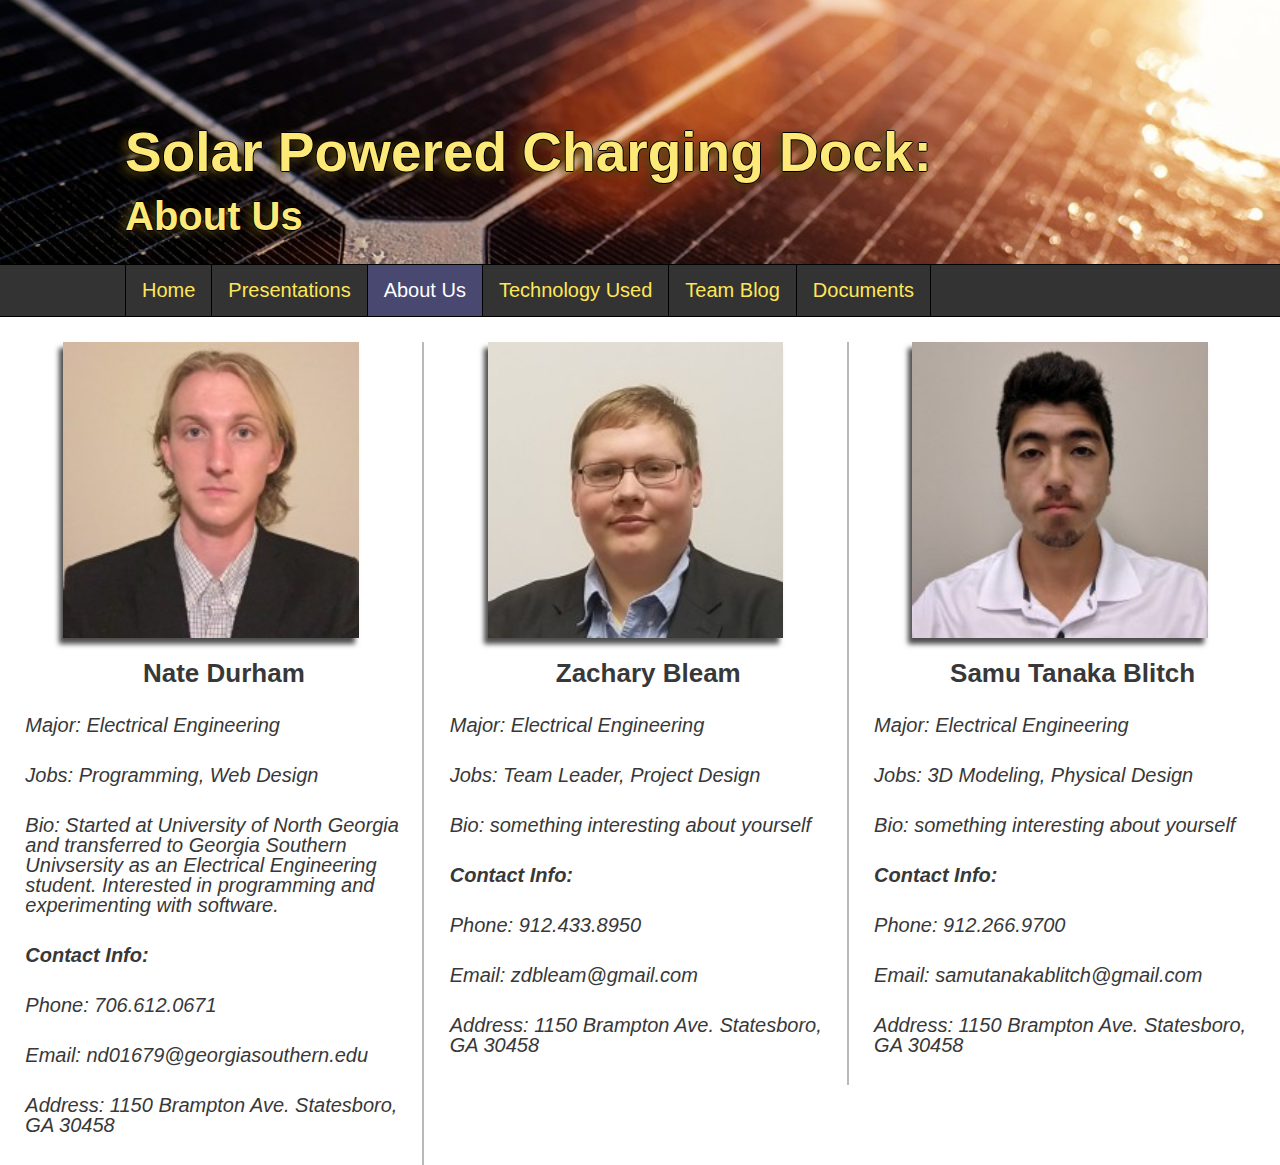
==== about.html @ b380073a "Add files via upload" ====
<!DOCTYPE html>
<!-- Home Page -->

<html>
<link rel="stylesheet" href="styles.css">


    <head>
        <title>SPC | About Us</title>
    </head>

    <body>
        <div class="header">
                <h1>Solar Powered Charging Dock:</h1>
                <h2>About Us</h2>
        </div>
        <!-- Navigation Bar -->
        <div class="navTab">
            <div class="navbar">
            
                <a href="index.html">Home</a>
                <a href="presentations.html">Presentations</a>
                <a class="active" href="about.html">About Us</a>
                <a href="techUsed.html">Technology Used</a>
                <a href="blog.html">Team Blog</a>
                <a href="docs.html">Documents</a>
            
            </div>
        </div>

        <div class="content" style="font-size: 26px;margin-top: 25px;">

            <div class="row">
                    <div class="column" style="border-right: 2px solid rgb(185, 185, 185);">
                        <img src="images/nateProfile.jpg">
                        <!-- NATE DURHAM -->
                        <h3>Nate Durham</h3>
                        <p><i>Major: Electrical Engineering</i></p>
                        <p><i>Jobs: Programming, Web Design</i></p>
                        <!-- NATE DURHAM: PUT YOUR BIO AFTER THE "Bio:" -->
                        <p><i>Bio: Started at University of North Georgia and transferred to Georgia Southern Univsersity as an Electrical Engineering student. Interested in programming and experimenting with software.</i></p>
                        <p><i><strong>Contact Info:</strong></i></p>
                        <p><i>Phone: 706.612.0671</i></p>
                        <p><i>Email: nd01679@georgiasouthern.edu</i></p>
                        <p><i>Address: 1150 Brampton Ave. Statesboro, GA 30458</i></p>
                    </div>

                    <!-- ZACHARY BLEAM -->
                    <div class="column" style="border-right: 2px solid rgb(185, 185, 185);">
                        <img src="images/zach.jpg">
                        <h3>Zachary Bleam</h3>
                        <p><i>Major: Electrical Engineering</i></p>
                        <p><i>Jobs: Team Leader, Project Design</i></p>
                        <!-- ZACHARY BLEAM: PUT YOUR BIO AFTER THE "Bio:" -->
                        <p><i>Bio: something interesting about yourself</i></p>
                        <p><i><strong>Contact Info:</strong></i></p>
                        <p><i>Phone: 912.433.8950</i></p>
                        <p><i>Email: zdbleam@gmail.com</i></p>
                        <p><i>Address: 1150 Brampton Ave. Statesboro, GA 30458</i></p>
                    </div>
                    
                    <!-- SAMU TANAKA BLITCH -->
                    <div class="column">
                        <img src="images/samuProfile.jpg">
                        <h3>Samu Tanaka Blitch</h3>
                        <p><i>Major: Electrical Engineering</i></p>
                        <p><i>Jobs: 3D Modeling, Physical Design</i></p>
                        <!-- SAMU TANAKA BLITCH: PUT YOUR BIO AFTER THE "Bio:" -->
                        <p><i>Bio: something interesting about yourself</i></p>
                        <p><i><strong>Contact Info:</strong></i></p>
                        <p><i>Phone: 912.266.9700</i></p>
                        <p><i>Email: samutanakablitch@gmail.com</i></p>
                        <p><i>Address: 1150 Brampton Ave. Statesboro, GA 30458</i></p>
                    </div>
            </div>

        </div>
    </body>

</html>
---- styles.css ----
/* Alphabetized*/
.blogImage {
    display: block;
    width: 20%;
}

/* Body */
body {
    top: 0;
    color: rgb(56, 56, 56);
    background-color: white;
    font-size: 20px;
    width: auto;
    padding: 0%;
    margin: 0%;
    margin-bottom: 200px;
}
.content                {margin-top: 50px;}
.content h1             {margin-left: 125px;margin-right: 125px;}
.content h2             {margin-left: 125px;margin-right: 125px; margin-bottom: 10px;}
.content h3             {margin-left: 125px;margin-right: 125px;}
.content h4             {margin-left: 125px;margin-right: 125px;}
.content p              {margin-left: 125px;margin-right: 125px;margin-top: 0px;line-height: 1.5em;}
.content ul             {margin-left: 125px;margin-right: 125px;}
.content a              {margin-left: 125px;margin-right: 125px;}
.content figure {
    display: block;
    float: left;
    margin: 0px;
    padding: 0px;
}
.content figcaption{
    padding: 0px;
    margin-left: 125px;
    font-style: italic;
    font-size: 16px;
}
.content figure img {
    box-shadow: -4px 6px 5px rgb(77, 77, 77);
    margin-right: 25px;
    padding: 0px;
}

.contentImageRight {
    margin-top: 50px;
    margin-left: 125px;
    margin-right: 125px;
    text-align: justify;
    font-size: 26px;
}
.contentImageRight img {
    float: right;
    width: 600px;
    margin-right: 50px;
    margin-left: 50px;
    margin: 0px;
    padding: 0px;
}
.contentImageRight figure {
    float: right;
    margin-left: 50px;
    margin-right: 50px;
    margin: 0px;
    padding: 0px;
}
.contentImageRight figure img {
    float: right;
    width: 600px;
    margin-right: 50px;
    margin-left: 50px;
    margin-bottom: 10px;
    box-shadow: -4px 6px 5px rgb(77, 77, 77);
}
.contentImageRight figure figcaption {
    padding: 0px;
    margin-left: 50px;
    font-style: italic;
    font-size: 16px;
}
.contentImageRight:after {
    content: "";
    display: table;
    clear: both;
}

.contentImageLeft {
    margin-right: 125px;
    margin-left: 125px;
    text-align: justify;
}
.contentImageLeft ul,li {
    margin-left: 0px;
}
.contentImageLeft img {
    float: left;
    width: 600px;
    margin-left: 50px;
    margin-right: 50px;
}
.contentImageLeft figure {
    float: left;
    margin: 0px;
    margin-right: 50px;
}
.contentImageLeft figure iframe {
    float: left;
    margin: 0px;
    padding: 0px;
}
.contentImageLeft figure figcaption {
    padding: 0px;
    font-style: italic;
    font-size: 16px;
}
.contentImageLeft:after {
    content: "";
    display: table;
    clear: both;
}

/* For documents page */
.documents      {margin-top: 50px;}
.documents p    {margin-left: 125px;margin-right: 200px;}
.documents a    {margin-left: 150px;margin-right: 200px;line-height: 1.5em;}
.documents h3   {margin-left: 125px;margin-right: 200px;}

/* Header */
.header {
    background-image: url("images/solarPanel.jpg");
    background-repeat: no-repeat;
    background-position: center;
    background-size: cover;
    text-align: left;
    color: rgb(253, 233, 120);
    width: 100%;
    height: auto;
    margin: 0px;
    padding: 0px;
    padding-top: 50px;
    padding-bottom: 25px;
    display: inline-block;
}
.header h1 {
    margin-top: 70px;
    margin-bottom: 0px;
    margin-left:  125px;
    margin-right: 125px;
    text-shadow: -1px 0 black, 0 1px black, 1px 0 black, 0 -1px black, -5px 2.5px 10px rgb(80, 62, 13);
    font-size: 55px;
}
.header h2 {
    margin-top: 10px;
    margin-left:  125px;
    margin-right: 125px;
    text-shadow: -1px 0 black, 0 1px black, 1px 0 black, 0 -1px black, -5px 2.5px 10px rgb(80, 62, 13);
    margin-bottom: 0px;
    font-size: 40px;
}

html {
    font-family: Calibri, 'Gill Sans', 'Gill Sans MT', 'Trebuchet MS', sans-serif;
}

.indexImage {
    width: 100%;
    display: inline-block;
    text-align: justify;
}
.indexImage h2 {
    margin-right: 0px;
    padding: 0px;
}
.indexImage p {
    margin-right: 50px;
    padding: 0px;
}
.indexImage iframe {
    float: left;    
    margin-left: 125px;
    margin-right: 25px;
    border: 1px solid black;
}


/* Navigation Bar */
.navbar {
    overflow: hidden;
    background-color: #333;
    width: auto;
    margin: 0px;
    margin-left: 125px;
    padding: 0px;
    border-left: 1px solid black;
}  
.navbar a {
    float: left;
    color: rgb(255, 230, 88);
    text-align: center;
    padding: 14px 16px;
    border-right: 1px solid black;
    text-decoration: none;
    font-size: 20px;
    font-family: Arial, Helvetica, sans-serif;
}
.navbar a:hover {
    background-color: #ddd;
    color: black;
}
.navbar a.active {
    background-color: rgb(72, 72, 112);
    color: white;
}

.navTab {
    display: block;
    margin: 0px;
    padding: 0px;
    height: auto;
    width: 100%;
    background-color: #333;
    border-top: 1px solid black;
    border-bottom: 1px solid black;
}

.column {
    float: left;
    width: 33%;
}
.column h3 {
    text-align: center;
    margin-left: 6%;
    margin-right: 0px;
    margin-top: 0px;
    font-size: 26px;
    font-family: Arial, Helvetica, sans-serif;
}
.column h2 {
    margin-left: 125px;
    margin-right: 10px;
}
.column a {
    margin-left: 125px;
    margin-right: 25px;
}
.column p {
    margin-left: 6%;
    margin-right: 5px;
    margin-top: 0px;
    margin-bottom: 1.5em;
    font-size: 20px;
    line-height: 1.0em;
}
.column img {
    display:block;
    text-align: center;
    margin-left: auto;
    margin-right: auto;
    margin-bottom: 20px;
    width: 70%;
    box-shadow: -4px 6px 5px rgb(77, 77, 77);
}
.column iframe {
    margin-left: 1%;
    width: 98%;
}
  
  /* Clear floats after the columns */
.row {
    width: 100%;
    margin: 0px;
    padding: 0px;
}

/* For embed Google Doc */
.textBox {
    width: 100%;
    height: 1000px;
    overflow: hidden;
    border: 0px;
    padding: 0px;
    margin: 0px;
}
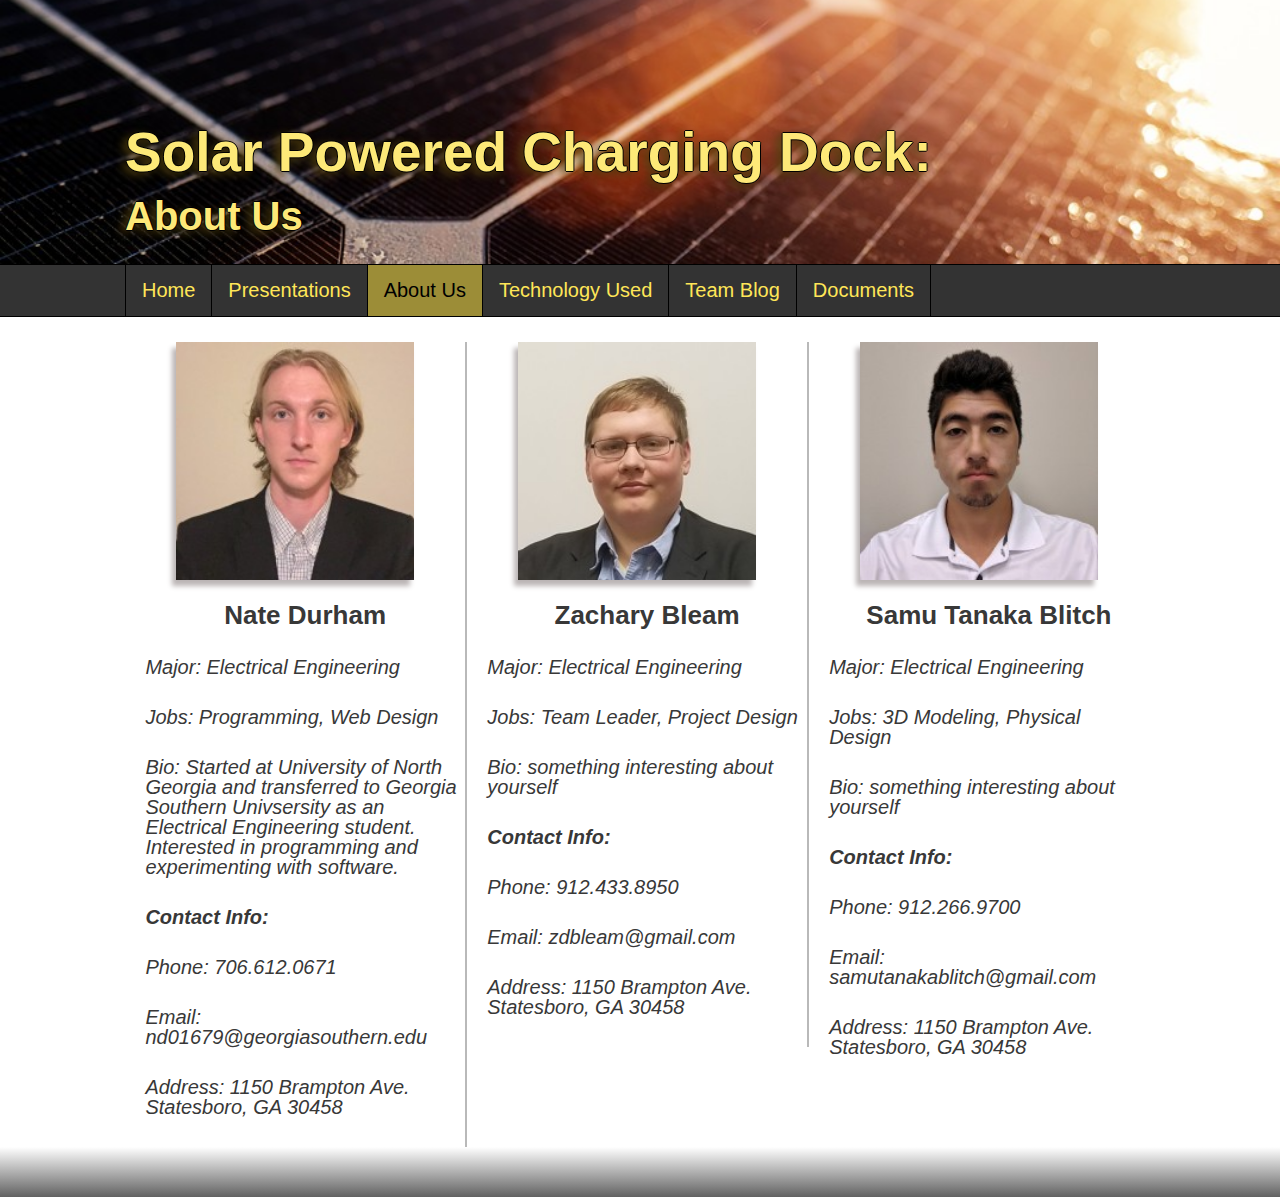
==== commit 7b435108: "Add files via upload" ====
--- a/about.html
+++ b/about.html
@@ -3,6 +3,10 @@
 
 <html>
 <link rel="stylesheet" href="styles.css">
+
+<style type="text/css">
+    .content, .contentImageLeft, .contentImageRight{font-size: 18;}
+</style>
 
 
     <head>
@@ -75,6 +79,11 @@
             </div>
 
         </div>
+
+
+
+        <footer>
+
+        </footer>
     </body>
-
 </html>
--- a/styles.css
+++ b/styles.css
@@ -13,16 +13,19 @@
     width: auto;
     padding: 0%;
     margin: 0%;
-    margin-bottom: 200px;
-}
-.content                {margin-top: 50px;}
-.content h1             {margin-left: 125px;margin-right: 125px;}
-.content h2             {margin-left: 125px;margin-right: 125px; margin-bottom: 10px;}
-.content h3             {margin-left: 125px;margin-right: 125px;}
-.content h4             {margin-left: 125px;margin-right: 125px;}
-.content p              {margin-left: 125px;margin-right: 125px;margin-top: 0px;line-height: 1.5em;}
-.content ul             {margin-left: 125px;margin-right: 125px;}
-.content a              {margin-left: 125px;margin-right: 125px;}
+}
+.content {
+    margin-top: 50px;
+    margin-left: 125px;
+    margin-right: 125px;
+}
+.content h2 {
+    margin-bottom: 10px;
+}
+.content p {
+    margin-top: 0px;
+    line-height: 1.5em;
+}
 .content figure {
     display: block;
     float: left;
@@ -43,15 +46,14 @@
 
 .contentImageRight {
     margin-top: 50px;
-    margin-left: 125px;
-    margin-right: 125px;
+    margin-left:  125px;
+    margin-right: 125px;
+    margin-bottom: 0px;
     text-align: justify;
-    font-size: 26px;
 }
 .contentImageRight img {
     float: right;
     width: 600px;
-    margin-right: 50px;
     margin-left: 50px;
     margin: 0px;
     padding: 0px;
@@ -66,9 +68,8 @@
 .contentImageRight figure img {
     float: right;
     width: 600px;
-    margin-right: 50px;
-    margin-left: 50px;
-    margin-bottom: 10px;
+    margin-left: 50px;
+    margin-bottom: 5px;
     box-shadow: -4px 6px 5px rgb(77, 77, 77);
 }
 .contentImageRight figure figcaption {
@@ -85,12 +86,14 @@
 
 .contentImageLeft {
     margin-right: 125px;
-    margin-left: 125px;
+    margin-left:  125px;
     text-align: justify;
 }
-.contentImageLeft ul,li {
+.contentImageLeft ul li {
     margin-left: 0px;
-}
+    padding-left: 0px;
+}
+
 .contentImageLeft img {
     float: left;
     width: 600px;
@@ -101,6 +104,9 @@
     float: left;
     margin: 0px;
     margin-right: 50px;
+}
+.contentImageLeft figure img {
+    box-shadow: -4px 6px 5px rgb(77, 77, 77);
 }
 .contentImageLeft figure iframe {
     float: left;
@@ -118,11 +124,11 @@
     clear: both;
 }
 
-/* For documents page */
-.documents      {margin-top: 50px;}
-.documents p    {margin-left: 125px;margin-right: 200px;}
-.documents a    {margin-left: 150px;margin-right: 200px;line-height: 1.5em;}
-.documents h3   {margin-left: 125px;margin-right: 200px;}
+footer {
+    width: 100%;
+    height: 50px;
+    background-image: linear-gradient(to bottom, white, rgb(97, 97, 97));
+}
 
 /* Header */
 .header {
@@ -207,8 +213,8 @@
     color: black;
 }
 .navbar a.active {
-    background-color: rgb(72, 72, 112);
-    color: white;
+    background-color: rgb(156, 141, 55);
+    color: black;
 }
 
 .navTab {
@@ -257,7 +263,16 @@
     margin-right: auto;
     margin-bottom: 20px;
     width: 70%;
+    box-shadow: -4px 6px 5px rgb(187, 181, 181);
+}
+.column figure img {
+    margin-bottom: 10px;
     box-shadow: -4px 6px 5px rgb(77, 77, 77);
+}
+.column figure figcaption {
+    padding: 0px;
+    font-style: italic;
+    font-size: 16px;
 }
 .column iframe {
     margin-left: 1%;
@@ -270,6 +285,11 @@
     margin: 0px;
     padding: 0px;
 }
+.row:after {
+    content: "";
+    display: table;
+    clear: both;
+}
 
 /* For embed Google Doc */
 .textBox {
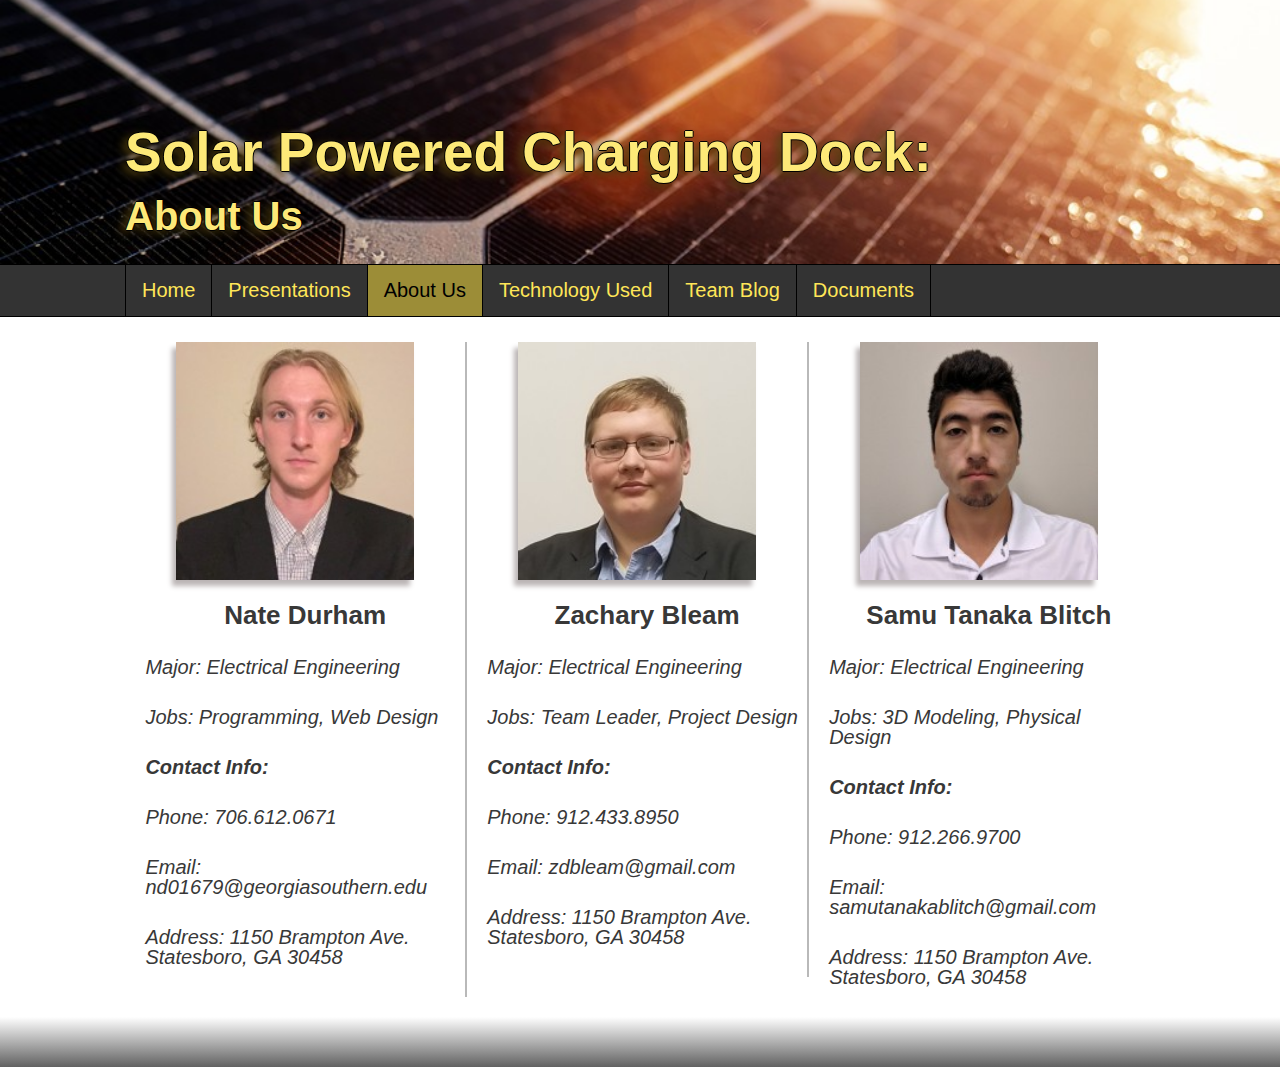
==== commit 12416897: "Update about.html" ====
--- a/about.html
+++ b/about.html
@@ -42,7 +42,6 @@
                         <p><i>Major: Electrical Engineering</i></p>
                         <p><i>Jobs: Programming, Web Design</i></p>
                         <!-- NATE DURHAM: PUT YOUR BIO AFTER THE "Bio:" -->
-                        <p><i>Bio: Started at University of North Georgia and transferred to Georgia Southern Univsersity as an Electrical Engineering student. Interested in programming and experimenting with software.</i></p>
                         <p><i><strong>Contact Info:</strong></i></p>
                         <p><i>Phone: 706.612.0671</i></p>
                         <p><i>Email: nd01679@georgiasouthern.edu</i></p>
@@ -56,7 +55,6 @@
                         <p><i>Major: Electrical Engineering</i></p>
                         <p><i>Jobs: Team Leader, Project Design</i></p>
                         <!-- ZACHARY BLEAM: PUT YOUR BIO AFTER THE "Bio:" -->
-                        <p><i>Bio: something interesting about yourself</i></p>
                         <p><i><strong>Contact Info:</strong></i></p>
                         <p><i>Phone: 912.433.8950</i></p>
                         <p><i>Email: zdbleam@gmail.com</i></p>
@@ -70,7 +68,6 @@
                         <p><i>Major: Electrical Engineering</i></p>
                         <p><i>Jobs: 3D Modeling, Physical Design</i></p>
                         <!-- SAMU TANAKA BLITCH: PUT YOUR BIO AFTER THE "Bio:" -->
-                        <p><i>Bio: something interesting about yourself</i></p>
                         <p><i><strong>Contact Info:</strong></i></p>
                         <p><i>Phone: 912.266.9700</i></p>
                         <p><i>Email: samutanakablitch@gmail.com</i></p>
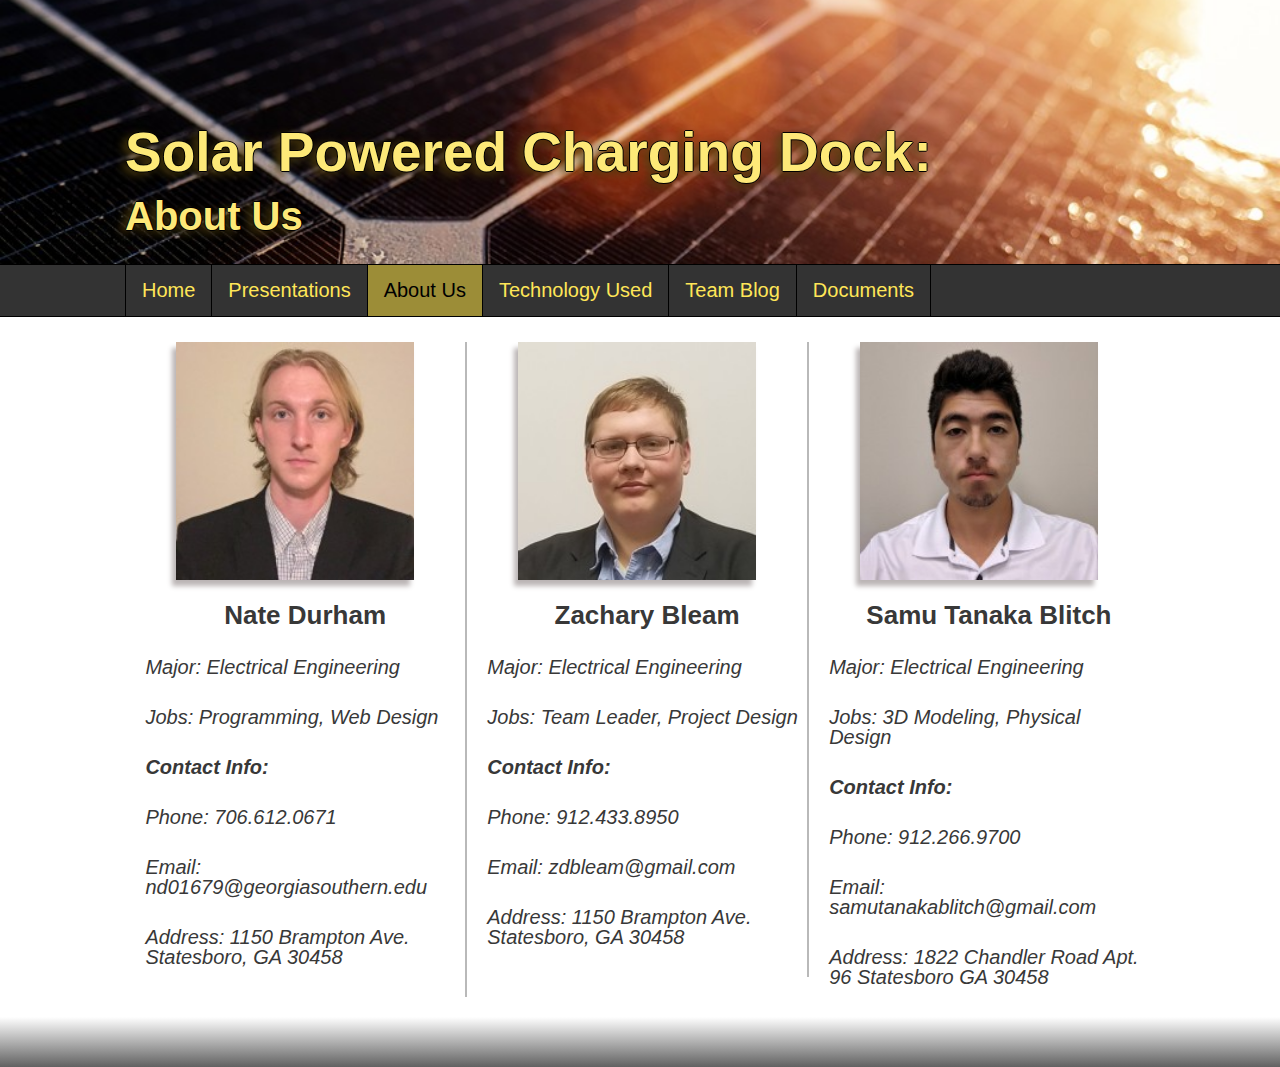
==== commit 35df1590: "Update about.html" ====
--- a/about.html
+++ b/about.html
@@ -71,7 +71,7 @@
                         <p><i><strong>Contact Info:</strong></i></p>
                         <p><i>Phone: 912.266.9700</i></p>
                         <p><i>Email: samutanakablitch@gmail.com</i></p>
-                        <p><i>Address: 1150 Brampton Ave. Statesboro, GA 30458</i></p>
+                        <p><i>Address: 1822 Chandler Road Apt. 96 Statesboro GA 30458</i></p>
                     </div>
             </div>
 
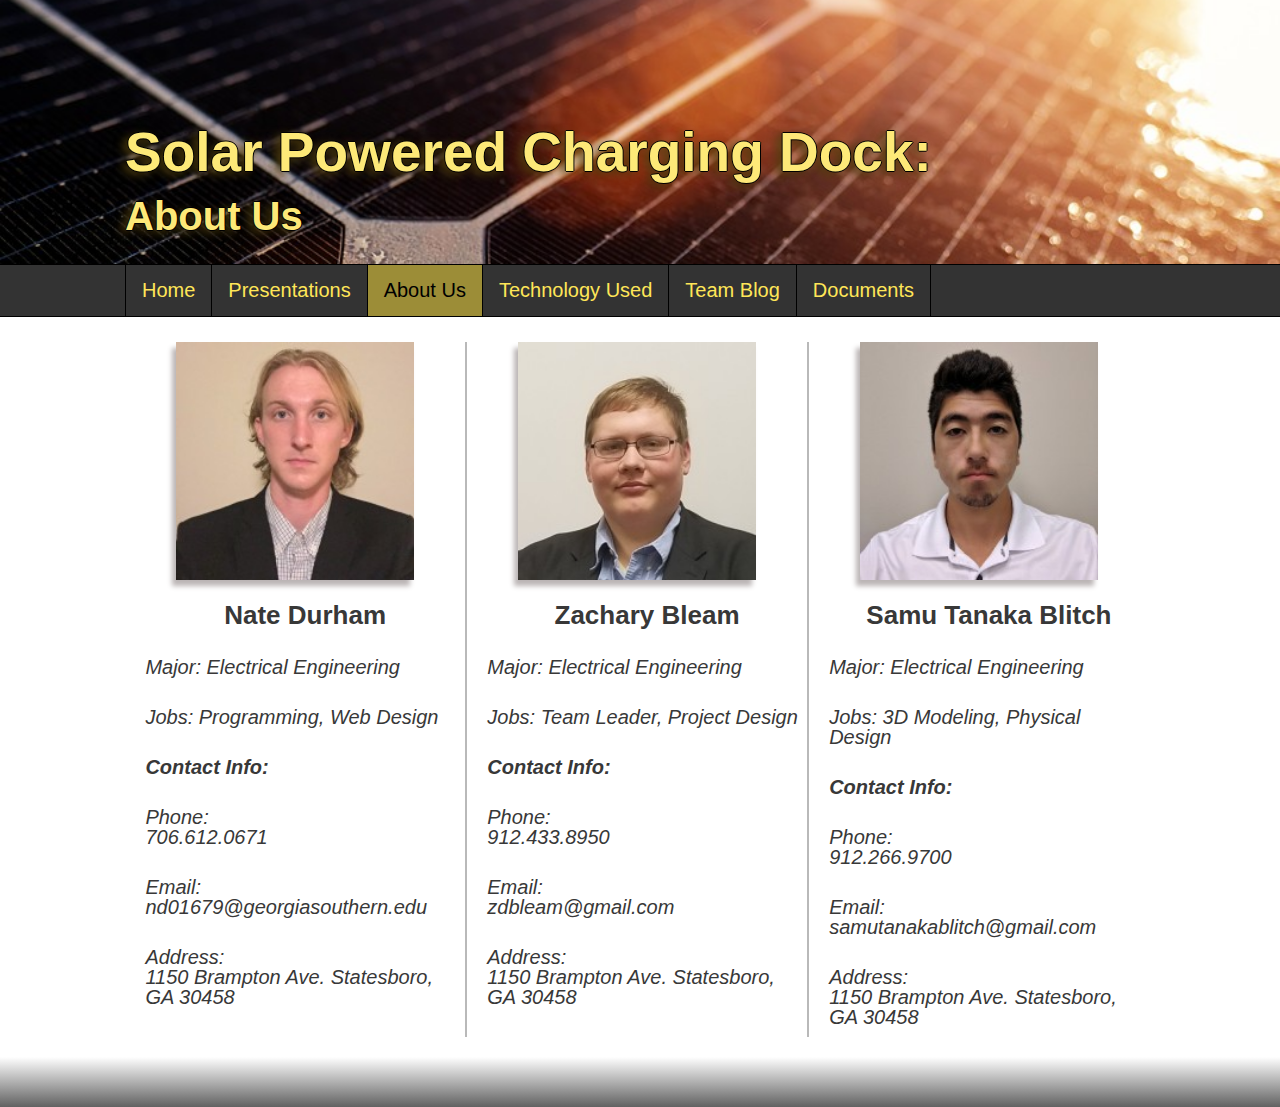
==== commit dd646efd: "Add files via upload" ====
--- a/about.html
+++ b/about.html
@@ -43,9 +43,9 @@
                         <p><i>Jobs: Programming, Web Design</i></p>
                         <!-- NATE DURHAM: PUT YOUR BIO AFTER THE "Bio:" -->
                         <p><i><strong>Contact Info:</strong></i></p>
-                        <p><i>Phone: 706.612.0671</i></p>
-                        <p><i>Email: nd01679@georgiasouthern.edu</i></p>
-                        <p><i>Address: 1150 Brampton Ave. Statesboro, GA 30458</i></p>
+                        <p><i>Phone:<br>706.612.0671</i></p>
+                        <p><i>Email:<br>nd01679@georgiasouthern.edu</i></p>
+                        <p><i>Address:<br>1150 Brampton Ave. Statesboro, GA 30458</i></p>
                     </div>
 
                     <!-- ZACHARY BLEAM -->
@@ -56,9 +56,9 @@
                         <p><i>Jobs: Team Leader, Project Design</i></p>
                         <!-- ZACHARY BLEAM: PUT YOUR BIO AFTER THE "Bio:" -->
                         <p><i><strong>Contact Info:</strong></i></p>
-                        <p><i>Phone: 912.433.8950</i></p>
-                        <p><i>Email: zdbleam@gmail.com</i></p>
-                        <p><i>Address: 1150 Brampton Ave. Statesboro, GA 30458</i></p>
+                        <p><i>Phone:<br>912.433.8950</i></p>
+                        <p><i>Email:<br>zdbleam@gmail.com</i></p>
+                        <p><i>Address:<br>1150 Brampton Ave. Statesboro, GA 30458</i></p>
                     </div>
                     
                     <!-- SAMU TANAKA BLITCH -->
@@ -69,9 +69,9 @@
                         <p><i>Jobs: 3D Modeling, Physical Design</i></p>
                         <!-- SAMU TANAKA BLITCH: PUT YOUR BIO AFTER THE "Bio:" -->
                         <p><i><strong>Contact Info:</strong></i></p>
-                        <p><i>Phone: 912.266.9700</i></p>
-                        <p><i>Email: samutanakablitch@gmail.com</i></p>
-                        <p><i>Address: 1822 Chandler Road Apt. 96 Statesboro GA 30458</i></p>
+                        <p><i>Phone:<br>912.266.9700</i></p>
+                        <p><i>Email:<br>samutanakablitch@gmail.com</i></p>
+                        <p><i>Address:<br>1150 Brampton Ave. Statesboro, GA 30458</i></p>
                     </div>
             </div>
 
--- a/styles.css
+++ b/styles.css
@@ -60,21 +60,20 @@
 }
 .contentImageRight figure {
     float: right;
+    margin: 0px;
     margin-left: 50px;
     margin-right: 50px;
-    margin: 0px;
-    padding: 0px;
+    width: 40%;
 }
 .contentImageRight figure img {
     float: right;
-    width: 600px;
+    width: 100%;
     margin-left: 50px;
     margin-bottom: 5px;
     box-shadow: -4px 6px 5px rgb(77, 77, 77);
 }
 .contentImageRight figure figcaption {
     padding: 0px;
-    margin-left: 50px;
     font-style: italic;
     font-size: 16px;
 }
@@ -102,16 +101,19 @@
 }
 .contentImageLeft figure {
     float: left;
+    width: 40%;
     margin: 0px;
     margin-right: 50px;
 }
 .contentImageLeft figure img {
     box-shadow: -4px 6px 5px rgb(77, 77, 77);
+    width: 100%;
 }
 .contentImageLeft figure iframe {
     float: left;
     margin: 0px;
     padding: 0px;
+    width: 100%;
 }
 .contentImageLeft figure figcaption {
     padding: 0px;
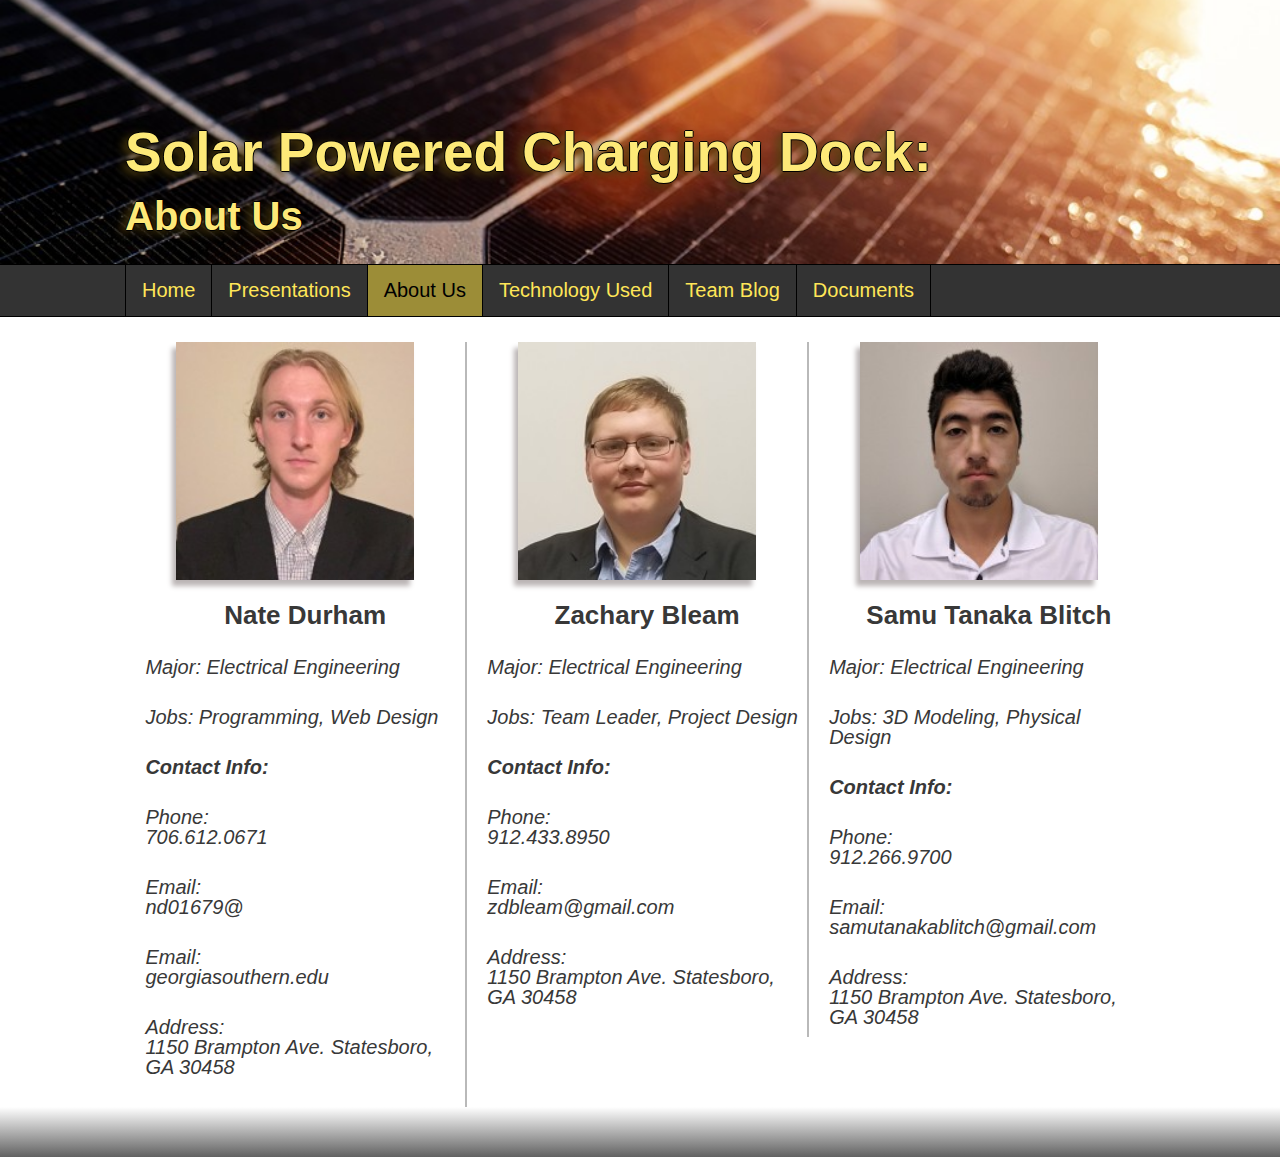
==== commit fdfb9771: "Your Email was Overlapping other info" ====
--- a/about.html
+++ b/about.html
@@ -44,7 +44,8 @@
                         <!-- NATE DURHAM: PUT YOUR BIO AFTER THE "Bio:" -->
                         <p><i><strong>Contact Info:</strong></i></p>
                         <p><i>Phone:<br>706.612.0671</i></p>
-                        <p><i>Email:<br>nd01679@georgiasouthern.edu</i></p>
+                        <p><i>Email:<br>nd01679@</i></p>
+                         <p><i>Email:<br>georgiasouthern.edu</i></p>
                         <p><i>Address:<br>1150 Brampton Ave. Statesboro, GA 30458</i></p>
                     </div>
 
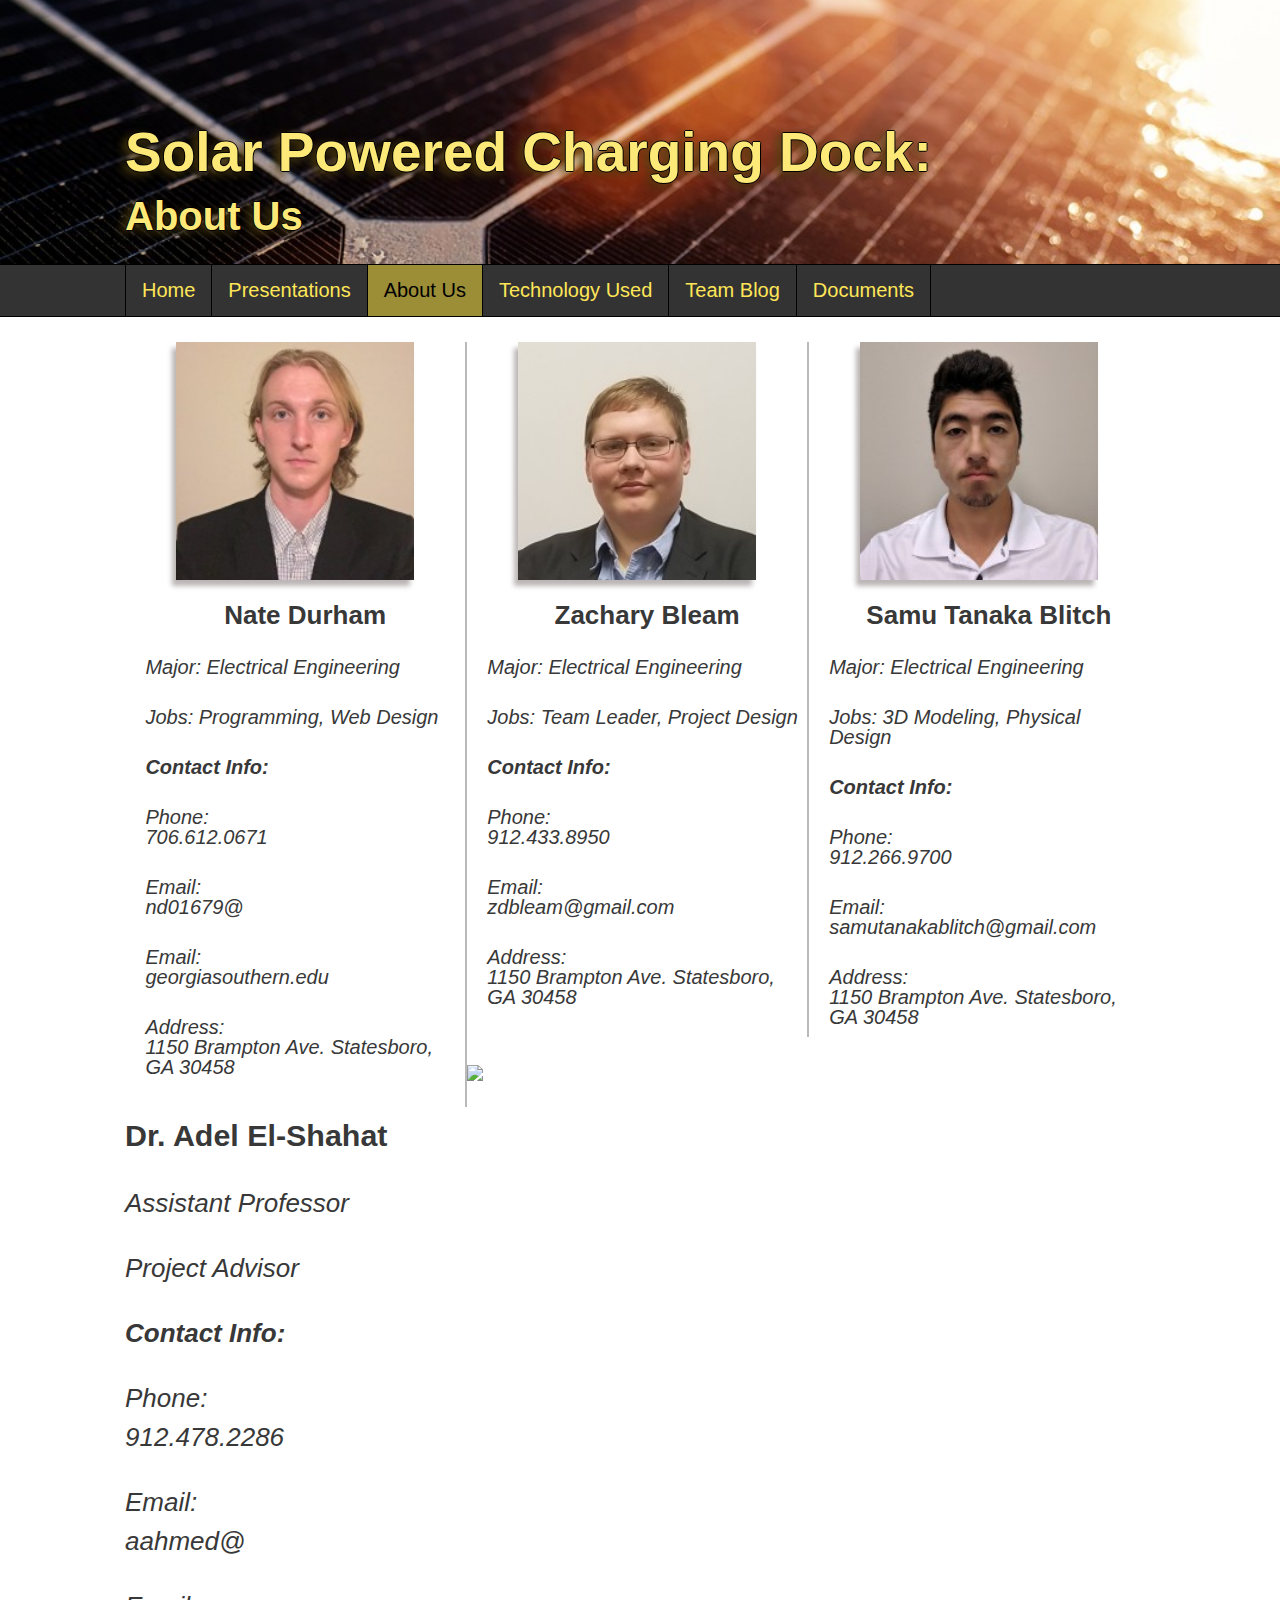
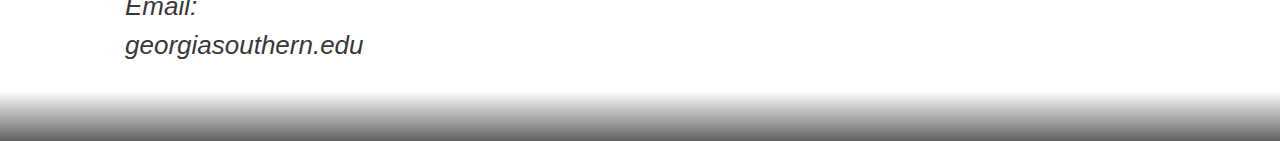
==== commit b176440d: "I added Adel" ====
--- a/about.html
+++ b/about.html
@@ -74,6 +74,20 @@
                         <p><i>Email:<br>samutanakablitch@gmail.com</i></p>
                         <p><i>Address:<br>1150 Brampton Ave. Statesboro, GA 30458</i></p>
                     </div>
+                
+                 <div class="row">
+                   
+                        <img src="images/Adel.jpg">
+                        <!-- Dr. Adel El-Shahat -->
+                        <h3>Dr. Adel El-Shahat</h3>
+                        <p><i>Assistant Professor</i></p>
+                        <p><i>Project Advisor</i></p>
+                        <!-- NATE DURHAM: PUT YOUR BIO AFTER THE "Bio:" -->
+                        <p><i><strong>Contact Info:</strong></i></p>
+                        <p><i>Phone:<br>912.478.2286</i></p>
+                        <p><i>Email:<br>aahmed@</i></p>
+                        <p><i>Email:<br>georgiasouthern.edu</i></p>
+                    </div>
             </div>
 
         </div>
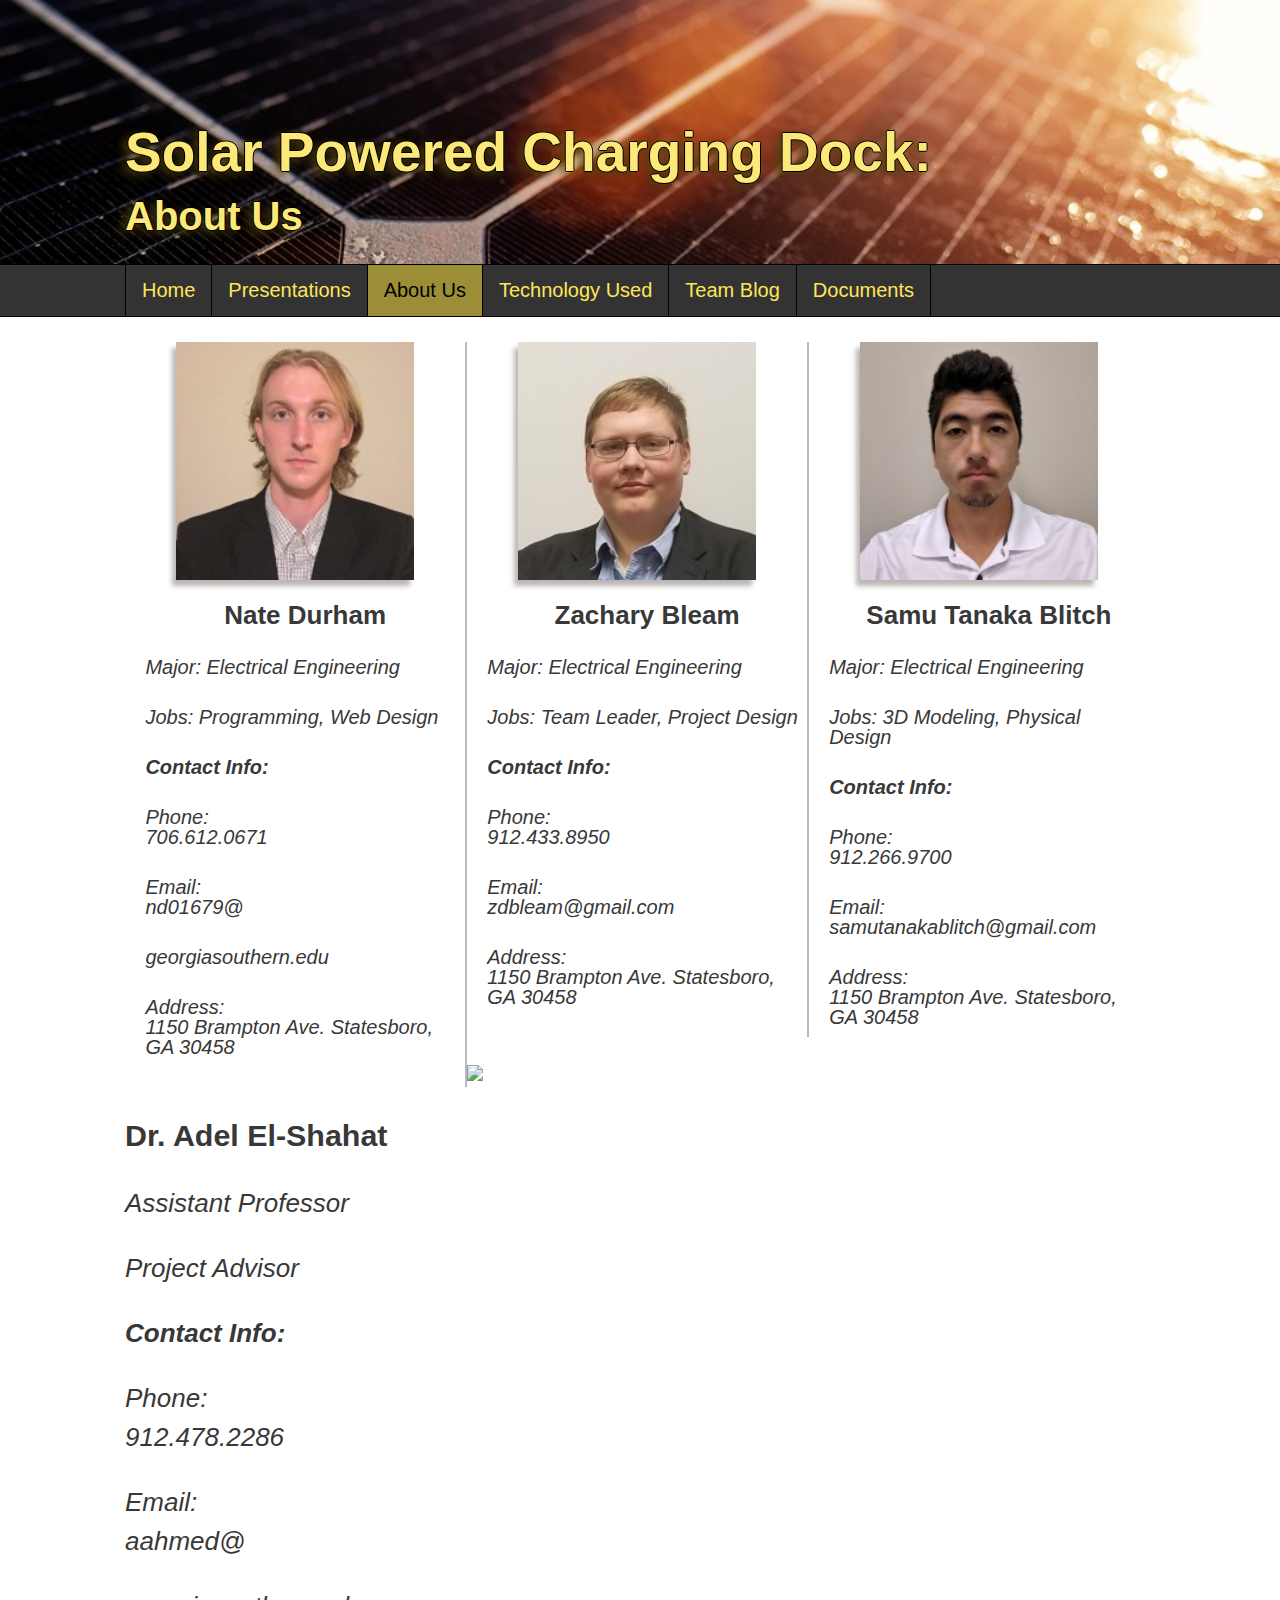
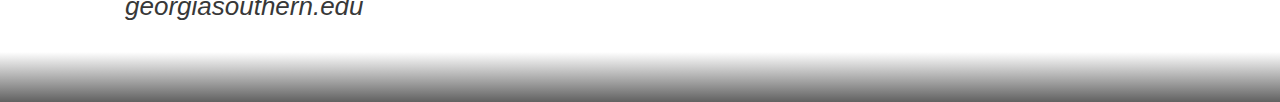
==== commit 960da067: "Update about.html" ====
--- a/about.html
+++ b/about.html
@@ -45,7 +45,7 @@
                         <p><i><strong>Contact Info:</strong></i></p>
                         <p><i>Phone:<br>706.612.0671</i></p>
                         <p><i>Email:<br>nd01679@</i></p>
-                         <p><i>Email:<br>georgiasouthern.edu</i></p>
+                         <p><i>georgiasouthern.edu</i></p>
                         <p><i>Address:<br>1150 Brampton Ave. Statesboro, GA 30458</i></p>
                     </div>
 
@@ -86,7 +86,7 @@
                         <p><i><strong>Contact Info:</strong></i></p>
                         <p><i>Phone:<br>912.478.2286</i></p>
                         <p><i>Email:<br>aahmed@</i></p>
-                        <p><i>Email:<br>georgiasouthern.edu</i></p>
+                        <p><i>georgiasouthern.edu</i></p>
                     </div>
             </div>
 
